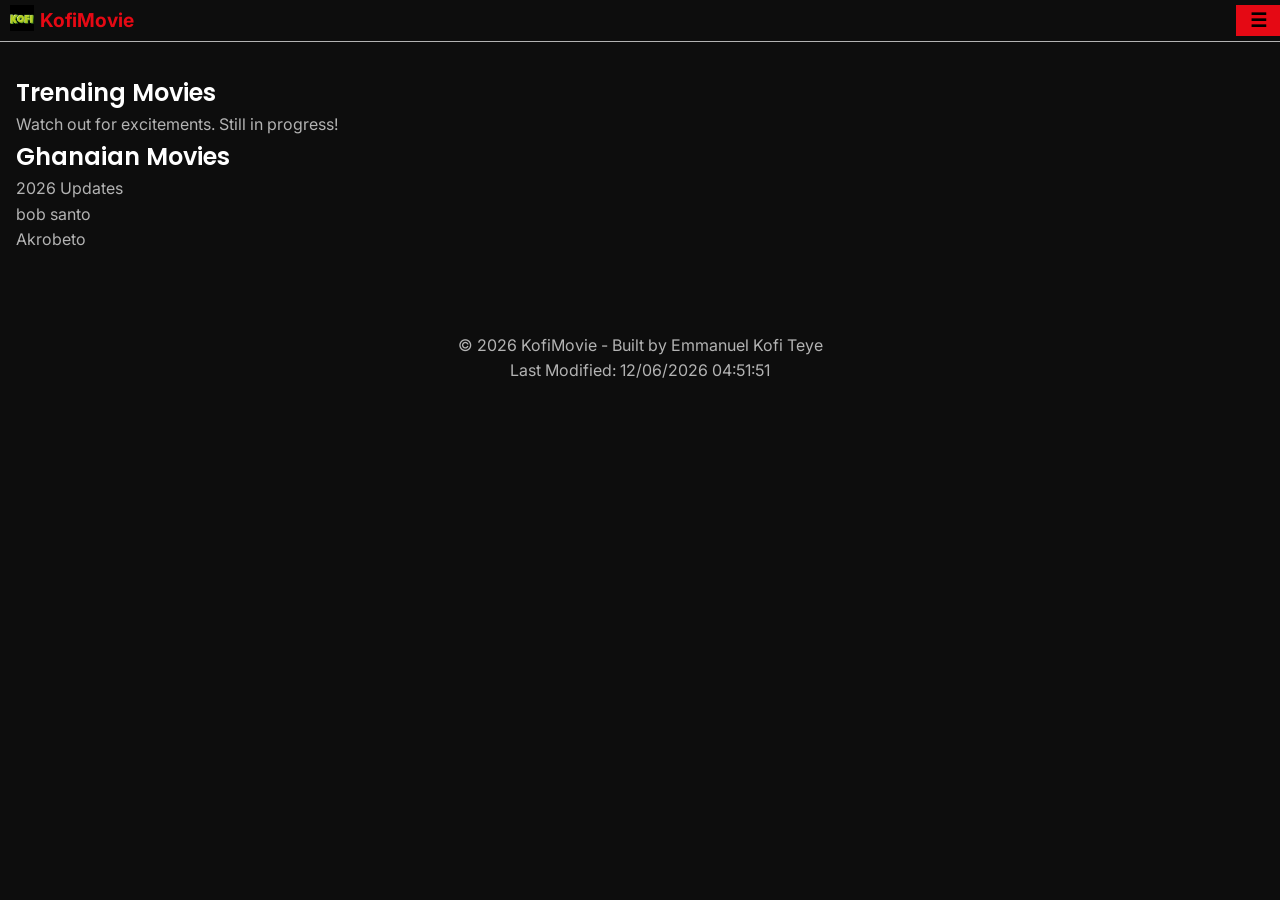
==== index.html @ 84e4c571 "feat: Add responsive header with hamburger menu and include large.css for styling" ====
<!DOCTYPE html>
<html lang="en">

<head>
    <meta charset="UTF-8">
    <meta name="viewport" content="width=device-width, initial-scale=1.0">
    <title>KofiMovie</title>

    <!-- Google Fonts -->
    <link
        href="https://fonts.googleapis.com/css2?family=Poppins:wght@400;600;700&family=Inter:wght@300;400;500&display=swap"
        rel="stylesheet">

    <!-- Main Stylesheet -->
    <link rel="stylesheet" href="styles/main.css">
    <link rel="sylesheet"  href="styles/large.css">

    <!-- Favicon -->
    <link rel="icon" href="asstes/icons/favicon.jpg">
</head>

<body>

    <!-- ================= DYNAMIC HEADER ================= -->
    <header id="main-header">
        <!-- JS will inject header template -->
    </header>

    <!-- ================= DYNAMIC MAIN CONTENT ================= -->
    <main id="app">
        <div class="placeholder">
            <p>Loading....</p>
        </div>
        <!-- JS will inject home page, search results, details, etc. -->
    </main>

    <!-- ================= DYNAMIC FOOTER ================= -->
    <footer id="main-footer">
        <!-- JS will inject footer template -->
    </footer>

    <!-- Main JavaScript -->
    <script type="module" src="scripts/main.js"></script>

</body>

</html>
---- styles/main.css ----
/* ===== CSS RESET ===== */
* {
    margin: 0;
    padding: 0;
    box-sizing: border-box;
}

img {
    max-width: 100%;
    display: block;
}

button,
input {
    font-family: inherit;
    border: none;
    outline: none;
}

ul {
    list-style: none;
}

/* ===== COLOR VARIABLES ===== */
:root {
    --midnight-black: #0D0D0D;
    --cinematic-red: #E50914;
    --soft-gray: #B3B3B3;
    --pure-white: #FFFFFF;
    --deep-blue: #1A1A2E;

    /* Optional utility colors */
    --shadow-glow: rgba(229, 9, 20, 0.4);
}

/* ===== TYPOGRAPHY ===== */

body {
    font-family: 'Inter', sans-serif;
    background: var(--midnight-black);
    color: var(--pure-white);
    line-height: 1.6;
}

h1,
h2,
h3,
h4 {
    font-family: 'Poppins', sans-serif;
    font-weight: 600;
    color: var(--pure-white);
}

p,
span,
li {
    font-size: 1rem;
    color: var(--soft-gray);
}

/* Optional metadata text */
.meta {
    font-family: monospace;
    font-size: 0.85rem;
    color: var(--soft-gray);
}

/* ===== SPACING SYSTEM ===== */
:root {
    --space-xs: 0.25rem;
    --space-sm: 0.5rem;
    --space-md: 1rem;
    --space-lg: 2rem;
    --space-xl: 4rem;
}

/* ===== BASE LAYOUT ===== */
main {
    padding: var(--space-lg) var(--space-md);
}

footer {
    background: var(--midnight-black);
    color: var(--soft-gray);
    text-align: center;
    padding: var(--space-md);
    margin-top: var(--space-lg);
}

/* ===== BUTTONS ===== */
.btn {
    background: var(--cinematic-red);
    color: var(--pure-white);
    padding: var(--space-sm) var(--space-md);
    border-radius: 8px;
    cursor: pointer;
    transition: 0.3s ease;
}

.btn:hover {
    filter: brightness(1.2);
}
/***********header styling****************/
.header {
    display: grid;
    grid-template-columns: 24px auto 44px;
    padding: 5px 0 5px 10px;
    border-bottom:solid 1px #B3B3B3; ;
    column-gap: 6px;
    
}
.header span {
    color: #E50914;
    font-weight: bold;
    font-size: 1.2rem;
}
/*************site navigation**********/
.hamburger {
    background: #E50914;
    border: none;
    cursor: pointer;

}
.hamburger::after {
    content: "\2630";
    font-size: 1.2rem;
    font-weight: bolder;
    
    
}

.hamburger.show::after {
    content: "\00D7";
}
---- styles/large.css ----
@media only screen and (min-width: 680px) {
    header, nav, main, footer {
        max-width: 900px;
        margin: 0 auto;
    }
    header {
        grid-template-columns: 24px auto;
    }
    .hamburger {
        display: none;
    }
}
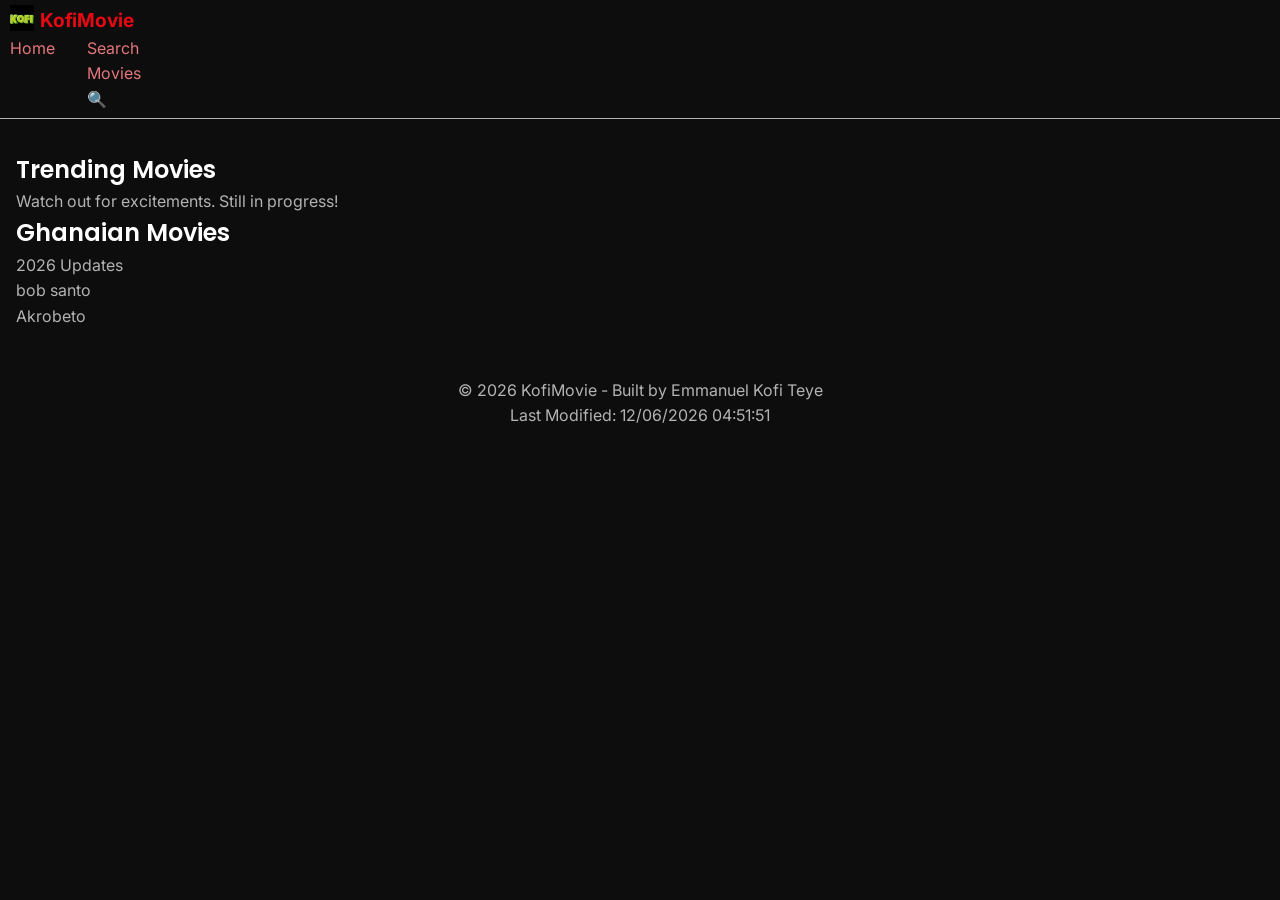
==== commit 8444fae9: "feat: Enhance navigation with hamburger menu and responsive styles" ====
--- a/index.html
+++ b/index.html
@@ -13,7 +13,7 @@
 
     <!-- Main Stylesheet -->
     <link rel="stylesheet" href="styles/main.css">
-    <link rel="sylesheet"  href="styles/large.css">
+    <link rel="stylesheet"  href="styles/large.css">
 
     <!-- Favicon -->
     <link rel="icon" href="asstes/icons/favicon.jpg">
--- a/styles/main.css
+++ b/styles/main.css
@@ -100,6 +100,7 @@
 .btn:hover {
     filter: brightness(1.2);
 }
+
 /***********header styling****************/
 .header {
     display: grid;
@@ -114,7 +115,9 @@
     font-weight: bold;
     font-size: 1.2rem;
 }
-/*************site navigation**********/
+
+
+/*************humburger**********/
 .hamburger {
     background: #E50914;
     border: none;
@@ -132,3 +135,22 @@
 .hamburger.show::after {
     content: "\00D7";
 }
+
+/**************Navigation*****************/
+.navigation {
+    display: none;
+}
+.navigation.show {
+    display: block;
+}
+
+.navigation ul {
+    display: flex;
+    gap: 2rem;
+}
+li a {
+    color: #e3777c;
+    text-decoration: none;
+    
+}
+
--- a/styles/large.css
+++ b/styles/large.css
@@ -1,12 +1,22 @@
 @media only screen and (min-width: 680px) {
-    header, nav, main, footer {
-        max-width: 900px;
+
+    header,
+    nav,
+    main,
+    footer {
+        max-width: 1400px;
         margin: 0 auto;
     }
-    header {
-        grid-template-columns: 24px auto;
+
+    .header {
+        grid-template-columns: 24PX auto;
     }
+
     .hamburger {
         display: none;
     }
+
+    .navigation {
+        display: block;
+    }
 }
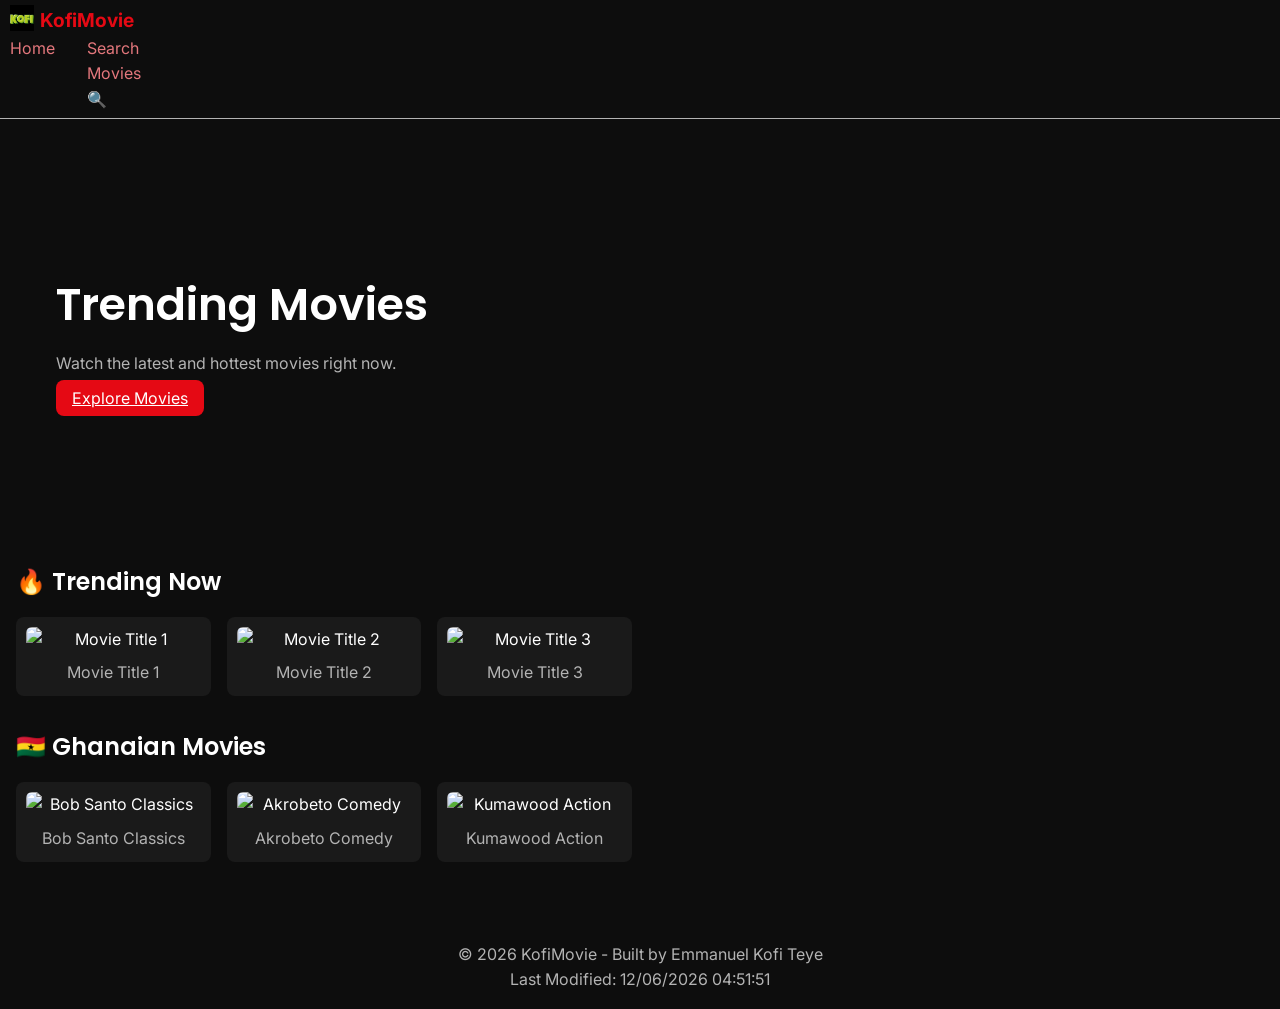
==== commit bca667d2: "feat: Implement movie search functionality and enhance home page layout with dynamic movie cards" ====
--- a/index.html
+++ b/index.html
@@ -13,7 +13,7 @@
 
     <!-- Main Stylesheet -->
     <link rel="stylesheet" href="styles/main.css">
-    <link rel="stylesheet"  href="styles/large.css">
+    <link rel="stylesheet" href="styles/large.css">
 
     <!-- Favicon -->
     <link rel="icon" href="asstes/icons/favicon.jpg">
@@ -34,6 +34,7 @@
         <!-- JS will inject home page, search results, details, etc. -->
     </main>
 
+
     <!-- ================= DYNAMIC FOOTER ================= -->
     <footer id="main-footer">
         <!-- JS will inject footer template -->
--- a/styles/main.css
+++ b/styles/main.css
@@ -40,7 +40,8 @@
     background: var(--midnight-black);
     color: var(--pure-white);
     line-height: 1.6;
-}
+ }
+
 
 h1,
 h2,
@@ -77,6 +78,8 @@
 /* ===== BASE LAYOUT ===== */
 main {
     padding: var(--space-lg) var(--space-md);
+    
+
 }
 
 footer {
@@ -154,3 +157,190 @@
     
 }
 
+/* ===== HERO SECTION ===== */
+.hero {
+    background: url("assets/images/hero-bg.jpg") center/cover no-repeat;
+    height: 300px;
+    display: flex;
+    align-items: center;
+    padding: 20px;
+    border-radius: 10px;
+    margin-bottom: 2rem;
+}
+
+.hero-text h1 {
+    font-size: 2rem;
+    color: var(--pure-white);
+}
+
+.hero-text p {
+    color: var(--soft-gray);
+    margin: 10px 0;
+}
+
+/* ===== MOVIE ROWS ===== */
+.movie-row {
+    margin-bottom: 2rem;
+}
+
+.movie-row h2 {
+    margin-bottom: 1rem;
+    color: var(--pure-white);
+}
+
+/* ===== MOVIE GRID ===== */
+.movie-grid {
+    display: grid;
+    grid-template-columns: repeat(auto-fill, minmax(140px, 1fr));
+    gap: 1rem;
+}
+
+.movie-card {
+    background: #1A1A1A;
+    padding: 10px;
+    border-radius: 8px;
+    text-align: center;
+    transition: transform 0.3s ease;
+}
+
+.movie-card img {
+    border-radius: 6px;
+    margin-bottom: 8px;
+}
+
+.movie-card:hover {
+    transform: scale(1.05);
+}
+
+/* SEARCH HEADER */
+.search-header {
+    margin-bottom: 2rem;
+}
+
+.search-header h1 {
+    color: #fff;
+    margin-bottom: 1rem;
+}
+
+.search-bar {
+    display: flex;
+    gap: 10px;
+}
+
+.search-bar input {
+    flex: 1;
+    padding: 10px;
+    border-radius: 6px;
+    border: none;
+    background: #1f1f1f;
+    color: #fff;
+}
+
+.search-bar button {
+    background: #ff3d3d;
+    border: none;
+    padding: 10px 18px;
+    border-radius: 6px;
+    color: white;
+    cursor: pointer;
+}
+
+/* RESULTS */
+.results-section h2 {
+    color: #fff;
+    margin-bottom: 1rem;
+}
+
+.results-grid {
+    display: grid;
+    grid-template-columns: repeat(auto-fill, minmax(140px, 1fr));
+    gap: 1rem;
+}
+
+.movie-card {
+    background: #1a1a1a;
+    padding: 10px;
+    border-radius: 8px;
+    text-align: center;
+}
+
+.movie-card img {
+    width: 100%;
+    border-radius: 6px;
+}
+
+.no-results {
+    color: #ccc;
+    text-align: center;
+    margin-top: 1rem;
+}
+
+.hidden {
+    display: none;
+}
+
+
+/* HERO BACKDROP */
+.details-hero {
+    position: relative;
+    height: 260px;
+    margin-bottom: 2rem;
+}
+
+.details-backdrop {
+    width: 100%;
+    height: 100%;
+    object-fit: cover;
+    border-radius: 12px;
+    filter: brightness(60%);
+}
+
+.details-hero-text {
+    position: absolute;
+    bottom: 20px;
+    left: 20px;
+    color: white;
+}
+
+.details-hero-text h1 {
+    font-size: 2rem;
+}
+
+.details-tagline {
+    font-style: italic;
+    opacity: 0.8;
+}
+
+/* CONTENT SECTION */
+.details-content {
+    display: grid;
+    gap: 1.5rem;
+}
+
+.details-poster img {
+    width: 100%;
+    border-radius: 12px;
+}
+
+.details-info h2,
+.details-info h3 {
+    color: white;
+    margin-top: 1rem;
+}
+
+.details-info p {
+    color: #ccc;
+}
+
+.watch-btn {
+    margin-top: 1rem;
+    background: #ff3d3d;
+    padding: 10px 18px;
+    border-radius: 6px;
+    border: none;
+    color: white;
+    cursor: pointer;
+}
+
+
+
--- a/styles/large.css
+++ b/styles/large.css
@@ -4,7 +4,7 @@
     nav,
     main,
     footer {
-        max-width: 1400px;
+        max-width: 1600px;
         margin: 0 auto;
     }
 
@@ -19,4 +19,33 @@
     .navigation {
         display: block;
     }
-}+   
+        .hero {
+            height: 380px;
+            padding: 40px;
+        }
+    
+        .hero-text h1 {
+            font-size: 2.8rem;
+        }
+    
+        .movie-grid {
+            grid-template-columns: repeat(auto-fill, minmax(180px, 1fr));
+        }
+
+                results-grid {
+                    grid-template-columns: repeat(auto-fill, minmax(180px, 1fr));
+                }
+
+        .details-content {
+            grid-template-columns: 250px 1fr;
+        }
+
+         .details-hero {
+             height: 380px;
+       }
+
+        .details-hero-text h1 {
+             font-size: 2.6rem;
+       }
+}
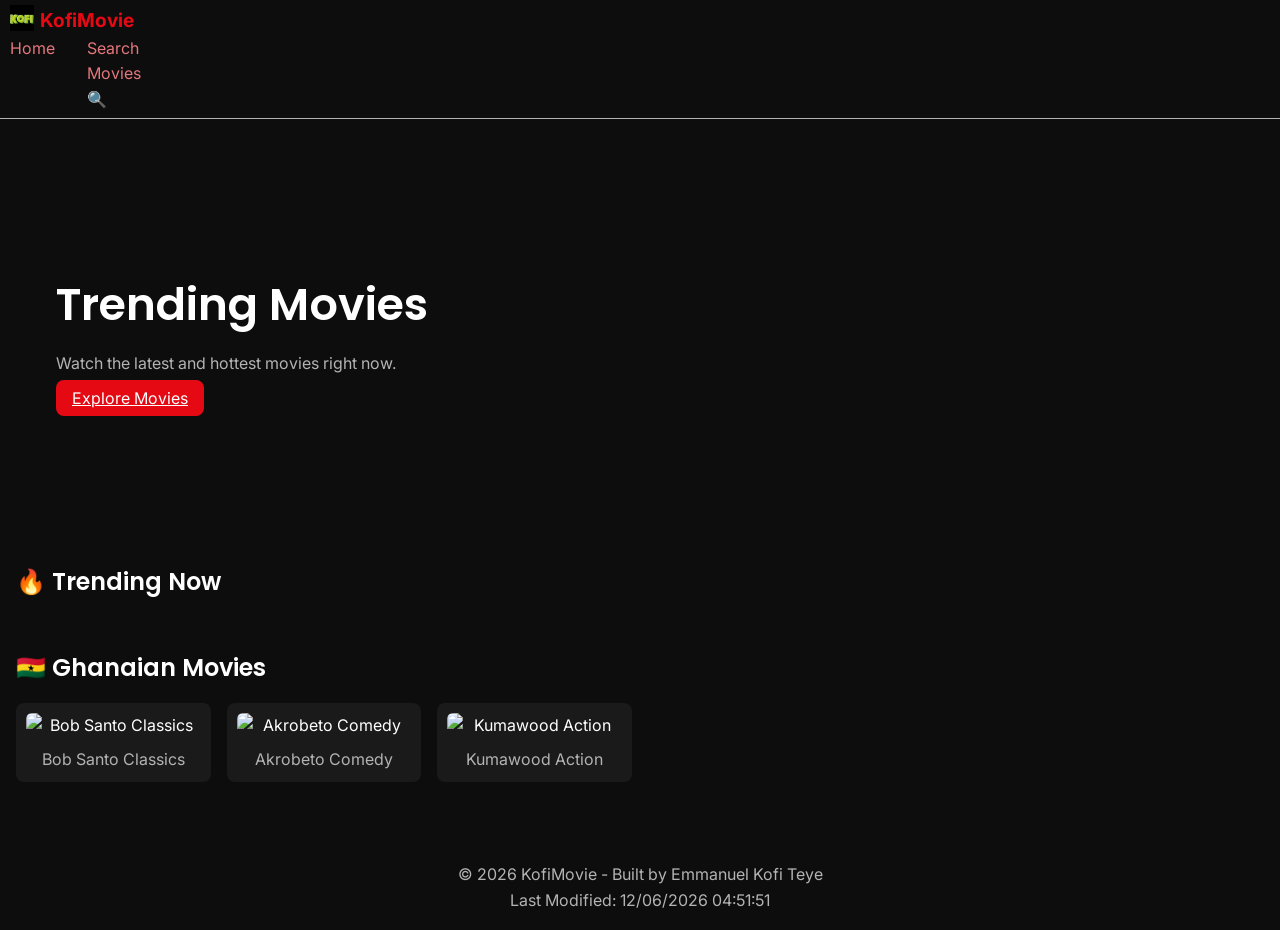
==== commit 2a505f37: "feat: Integrate TMDB API for fetching trending movies and movie details, enhance movie details page " ====
--- a/index.html
+++ b/index.html
@@ -15,6 +15,7 @@
     <link rel="stylesheet" href="styles/main.css">
     <link rel="stylesheet" href="styles/large.css">
 
+    
     <!-- Favicon -->
     <link rel="icon" href="asstes/icons/favicon.jpg">
 </head>
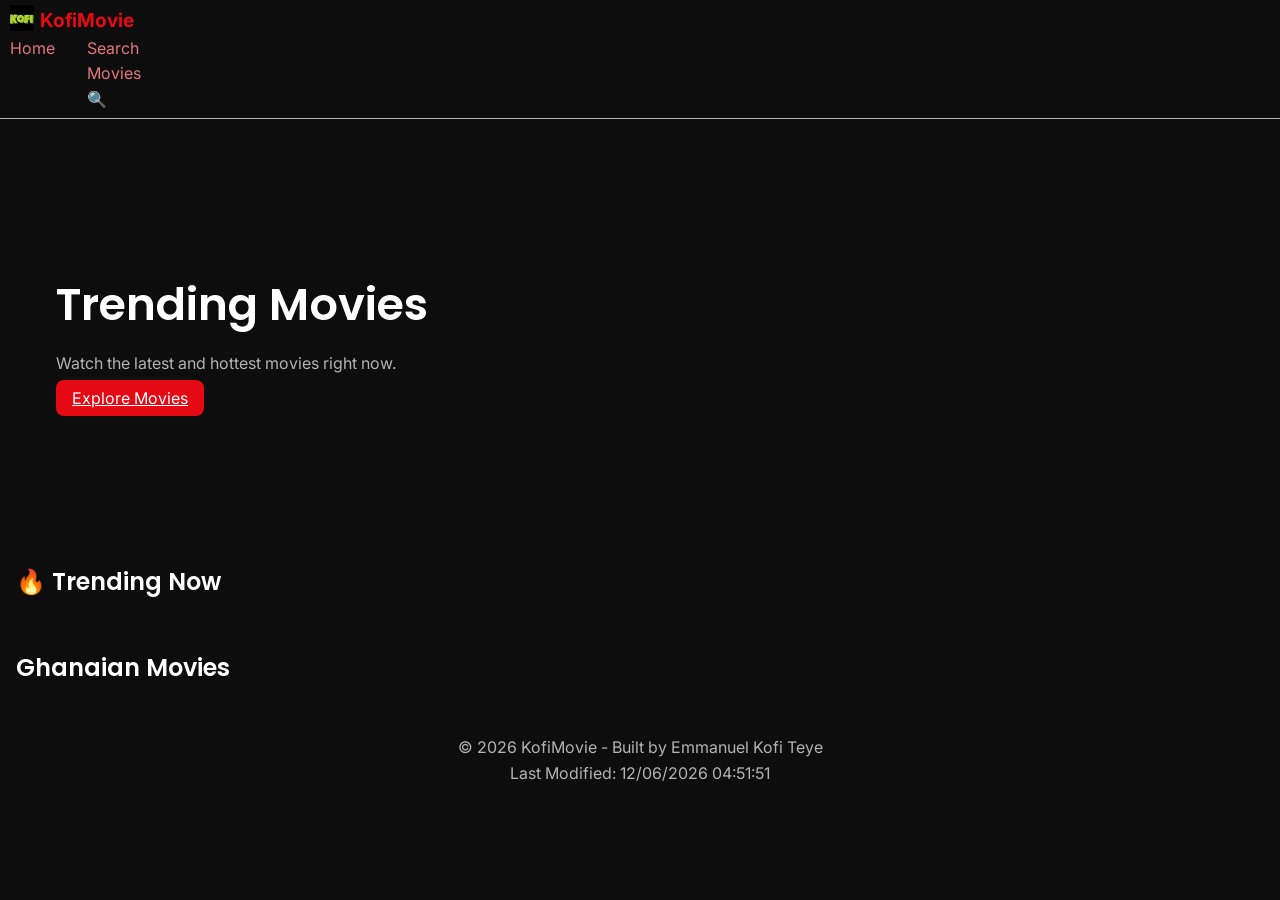
==== commit 8356fcd0: "feat: Add social media preview metadata to enhance sharing capabilities" ====
--- a/index.html
+++ b/index.html
@@ -5,6 +5,14 @@
     <meta charset="UTF-8">
     <meta name="viewport" content="width=device-width, initial-scale=1.0">
     <title>KofiMovie</title>
+    
+    <!--Social Media Preview-->
+    <meta property="og:title" content="KofiMovie">
+    <meta property="og:description" content="Movie discovery and Watchlist Web Applicatiom">
+    <meta property="og:type" content="website">
+    <meta property="og:url" content=" https://emma-2982.github.io/kofimovie/">
+    <meta property="og:image" content="C:\Users\Emmanuel\OneDrive\Desktop\kofimovie\asstes\images\site-logo.jpg">
+
 
     <!-- Google Fonts -->
     <link
